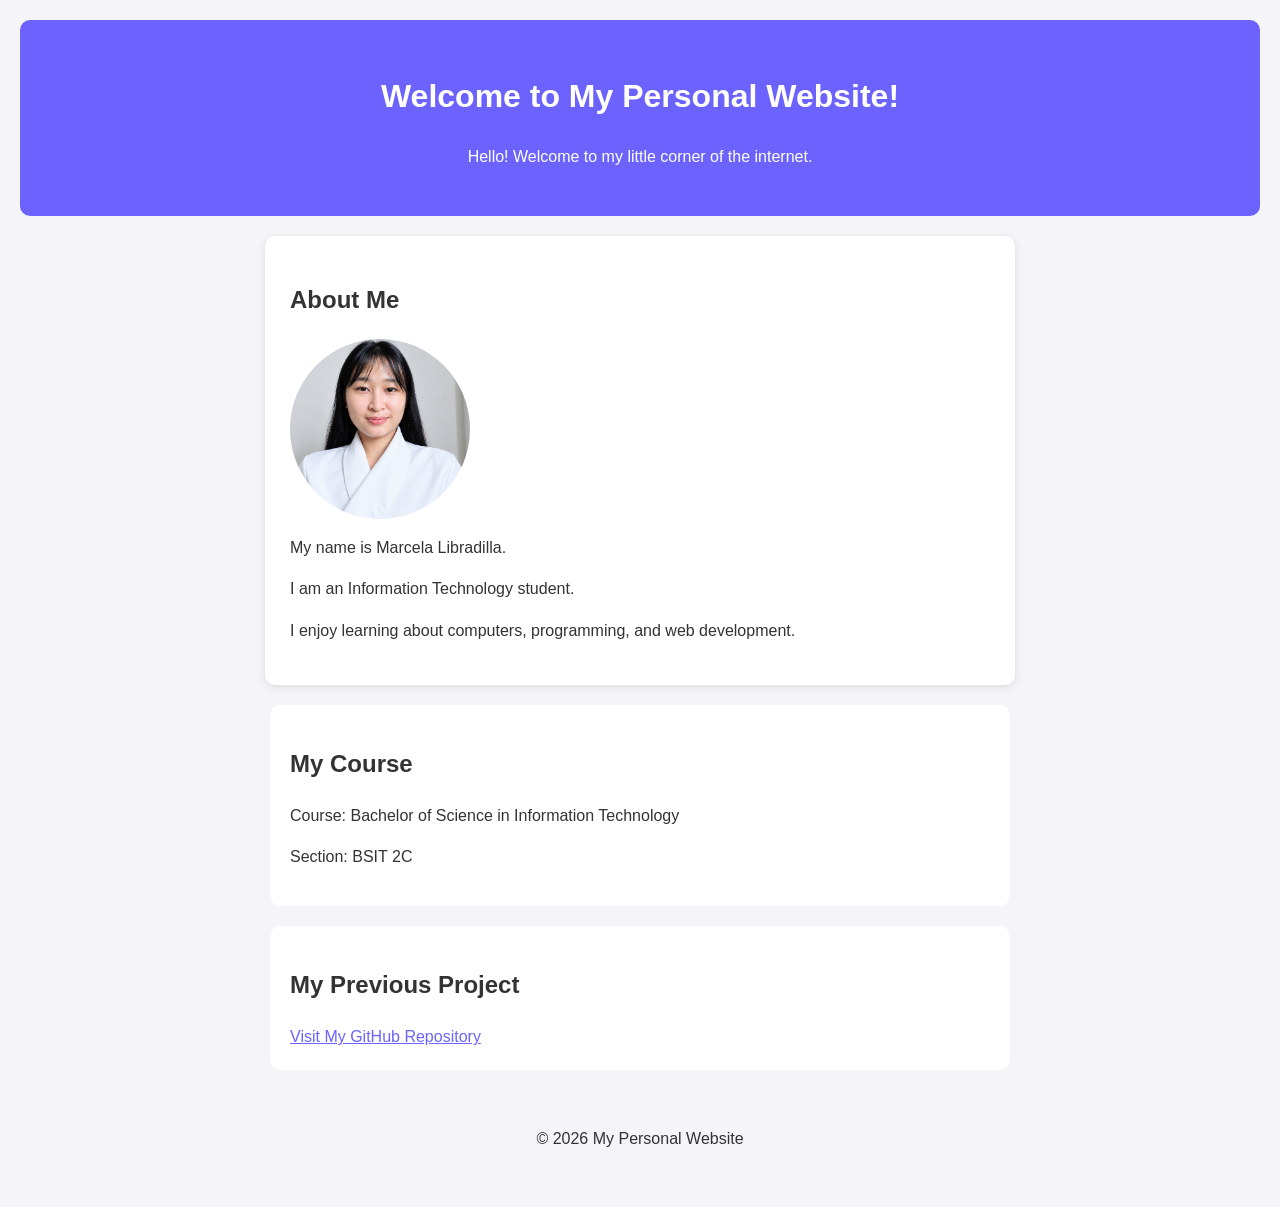
==== index.html @ e49437a1 "Change profile image source from JPG to PNG" ====
<!DOCTYPE html>
<html lang="en">
<head>
    <meta charset="UTF-8">
    <meta name="viewport" content="width=device-width, initial-scale=1.0">
    <title>My Personal Website</title>
    <link rel="stylesheet" href="style.css">
</head>
<body>

    <header>
        <h1>Welcome to My Personal Website!</h1>
        <p>Hello! Welcome to my little corner of the internet.</p>
    </header>

    <section class="about">
        <h2>About Me</h2>
        <img src="/profile.png"
     alt="My Profile Photo"
     class="profile-photo">
            
        <p>My name is Marcela Libradilla.</p>
        <p>I am an Information Technology student.</p>
        <p>I enjoy learning about computers, programming,
        and web development.</p>
    </section>

    <section>
        <h2>My Course</h2>
        <p>Course: Bachelor of Science in Information Technology</p>
        <p>Section: BSIT 2C</p>
    </section>

    <section>
        <h2>My Previous Project</h2>
        <a href="https://github.com/mclibradillastudent-cpu/github-desktop-practice">
            Visit My GitHub Repository
        </a>
    </section>

    <footer>
        <p>© 2026 My Personal Website</p>
    </footer>

</body>
</html>
---- style.css ----
/* General page design */
body 
{
    font-family: Arial, sans-serif;
    background-color: #f4f4f9;
    color: #333;
    margin: 0;
    padding: 20px;
    line-height: 1.6;
}

/* Header */
header 
{
    background-color: #6c63ff;
    color: white;
    text-align: center;
    padding: 30px;
    border-radius: 10px;
}

/* About section */
.about 
{
    background-color: white;
    padding: 25px;
    margin: 20px auto;
    max-width: 700px;
    border-radius: 10px;
    box-shadow: 0 2px 8px rgba(0,0,0,0.1);
}

/* Profile picture */
.about img 
{
    display: block;
    width: 180px;
    height: 180px;
    object-fit: cover;
    border-radius: 50%;
}

/* Other sections */
section 
{
    background-color: white;
    padding: 20px;
    margin: 20px auto;
    max-width: 700px;
    border-radius: 10px;
}

/* Links */
a {
    color: #6c63ff;
}

/* Footer */
footer 
{
    text-align: center;
    padding: 20px;
}
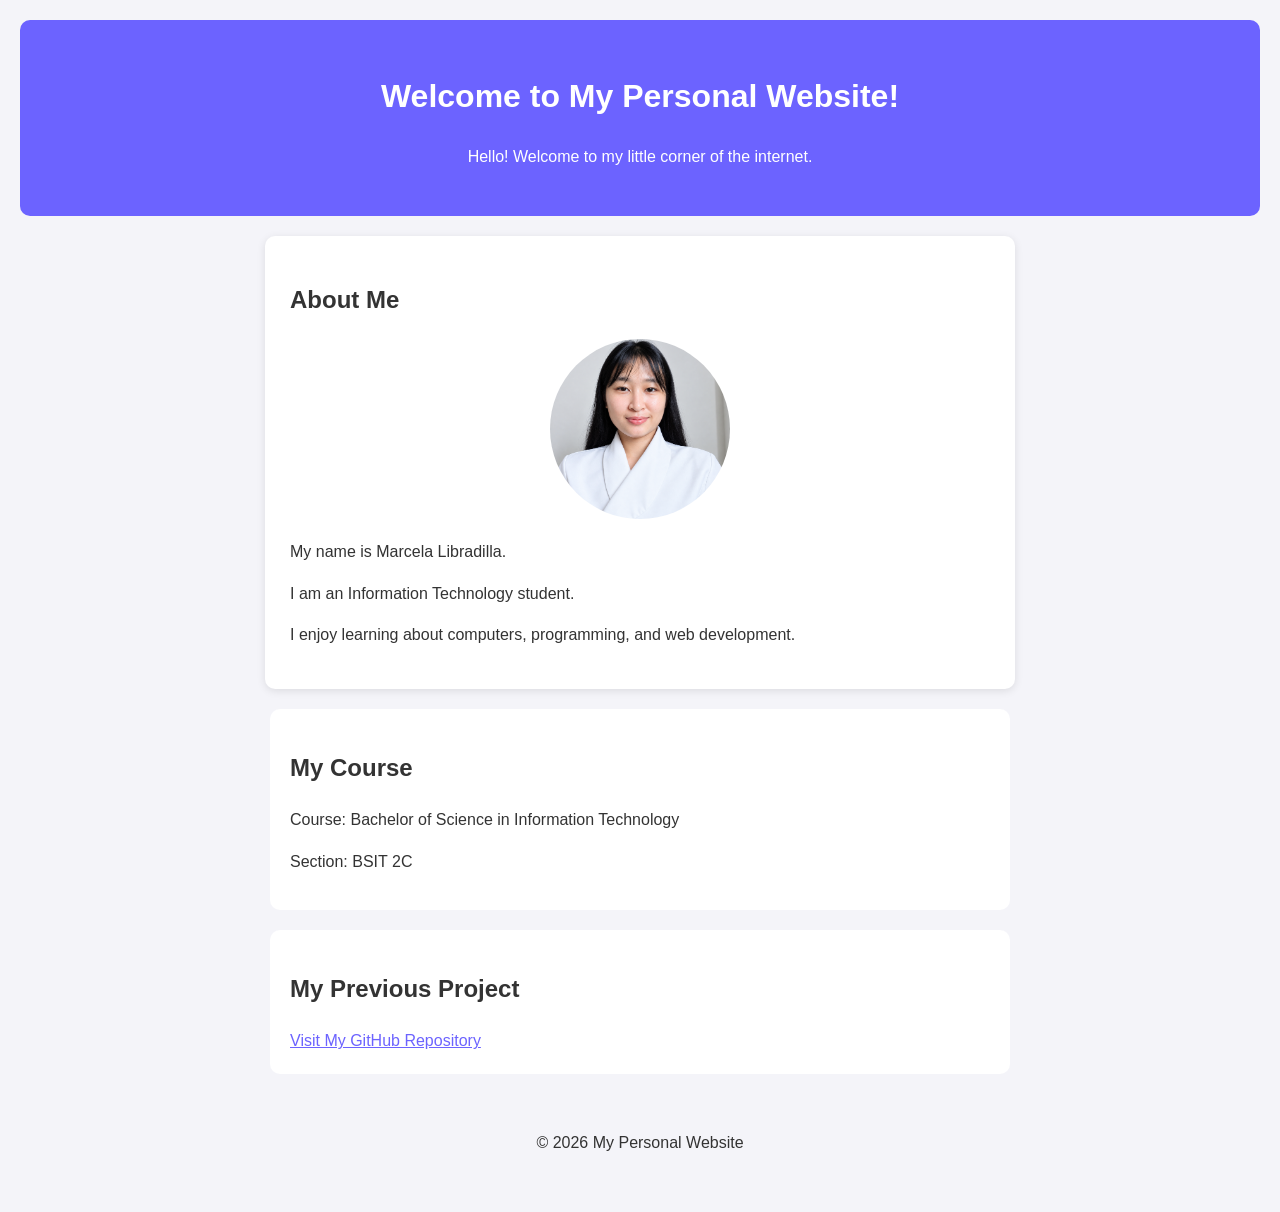
==== commit 4e859cd3: "fix profile photo display" ====
--- a/index.html
+++ b/index.html
@@ -43,5 +43,4 @@
     </footer>
 
 </body>
-</html>
-
+</html>
--- a/style.css
+++ b/style.css
@@ -1,7 +1,6 @@
 
 /* General page design */
-body 
-{
+body {
     font-family: Arial, sans-serif;
     background-color: #f4f4f9;
     color: #333;
@@ -11,8 +10,7 @@
 }
 
 /* Header */
-header 
-{
+header {
     background-color: #6c63ff;
     color: white;
     text-align: center;
@@ -21,8 +19,7 @@
 }
 
 /* About section */
-.about 
-{
+.about {
     background-color: white;
     padding: 25px;
     margin: 20px auto;
@@ -32,18 +29,17 @@
 }
 
 /* Profile picture */
-.about img 
-{
+.about img {
     display: block;
     width: 180px;
     height: 180px;
     object-fit: cover;
     border-radius: 50%;
+    margin: 20px auto;
 }
 
 /* Other sections */
-section 
-{
+section {
     background-color: white;
     padding: 20px;
     margin: 20px auto;
@@ -57,8 +53,7 @@
 }
 
 /* Footer */
-footer 
-{
+footer {
     text-align: center;
     padding: 20px;
 }
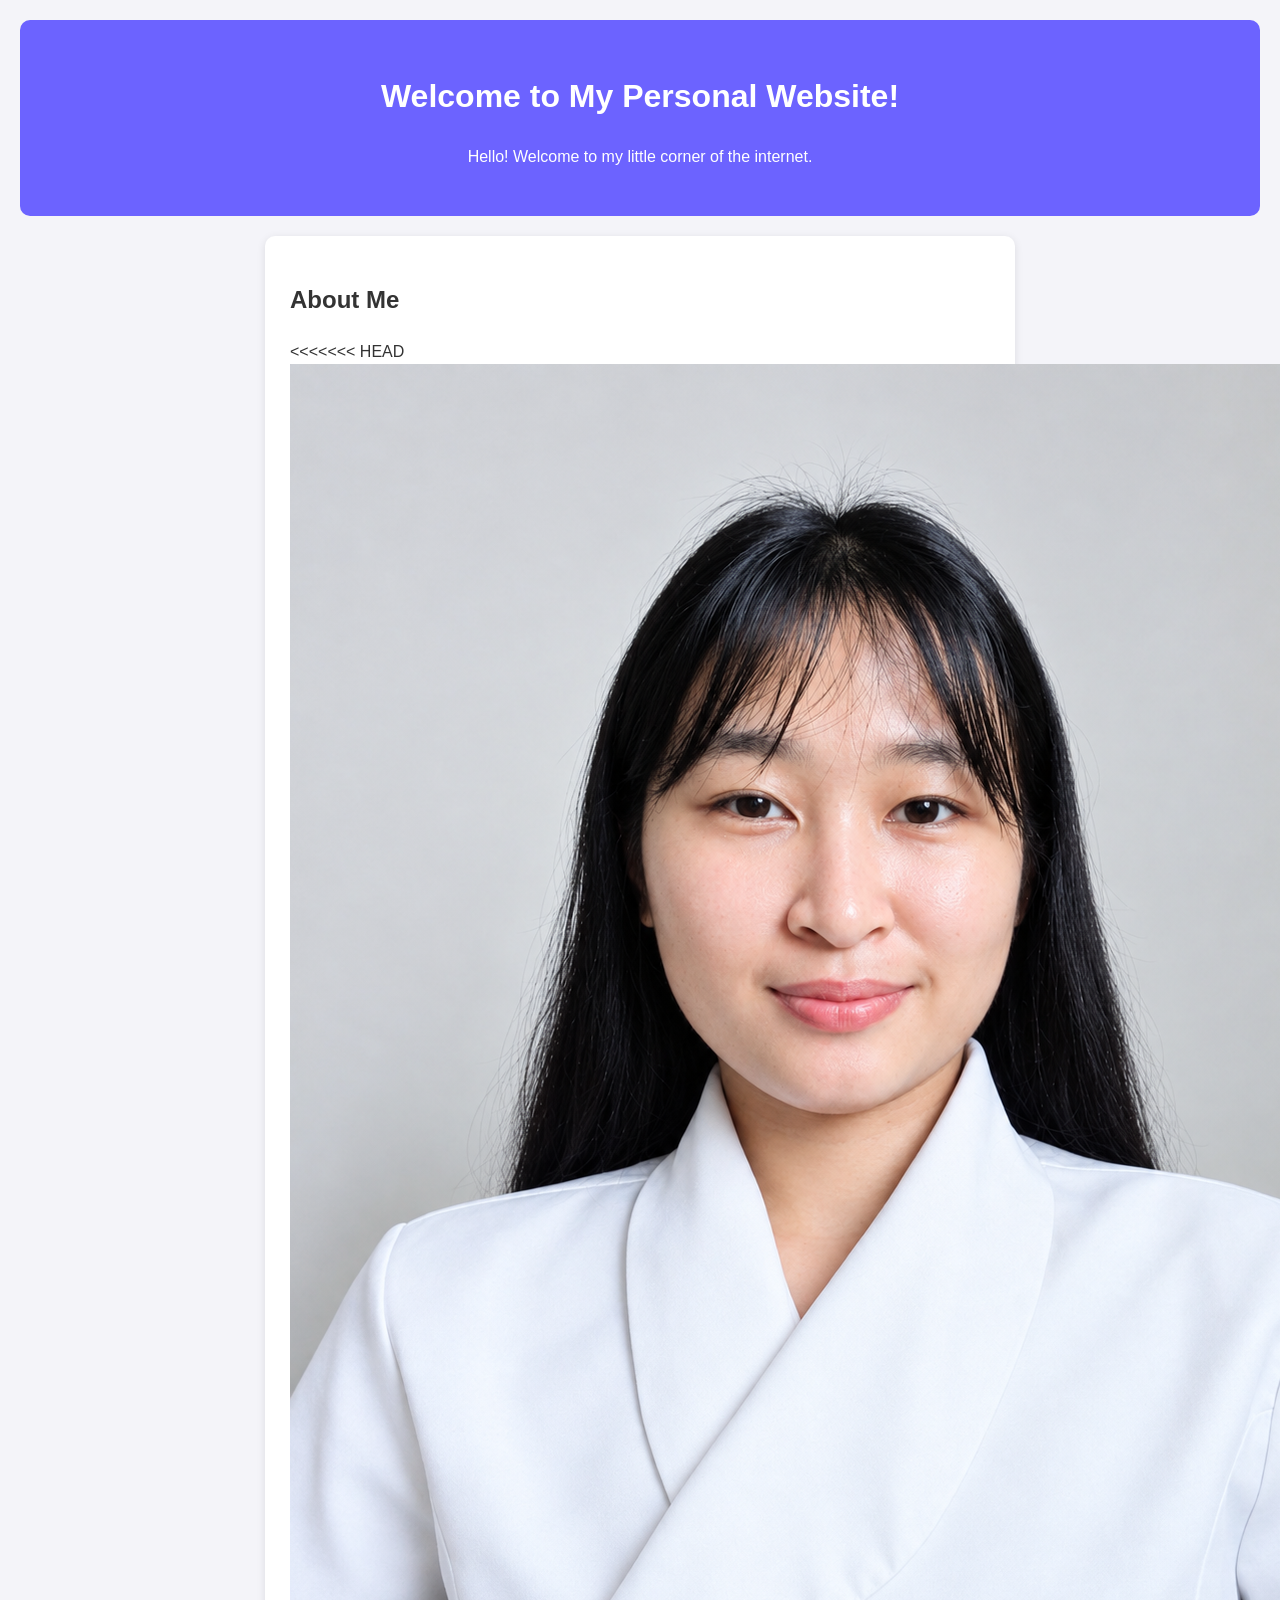
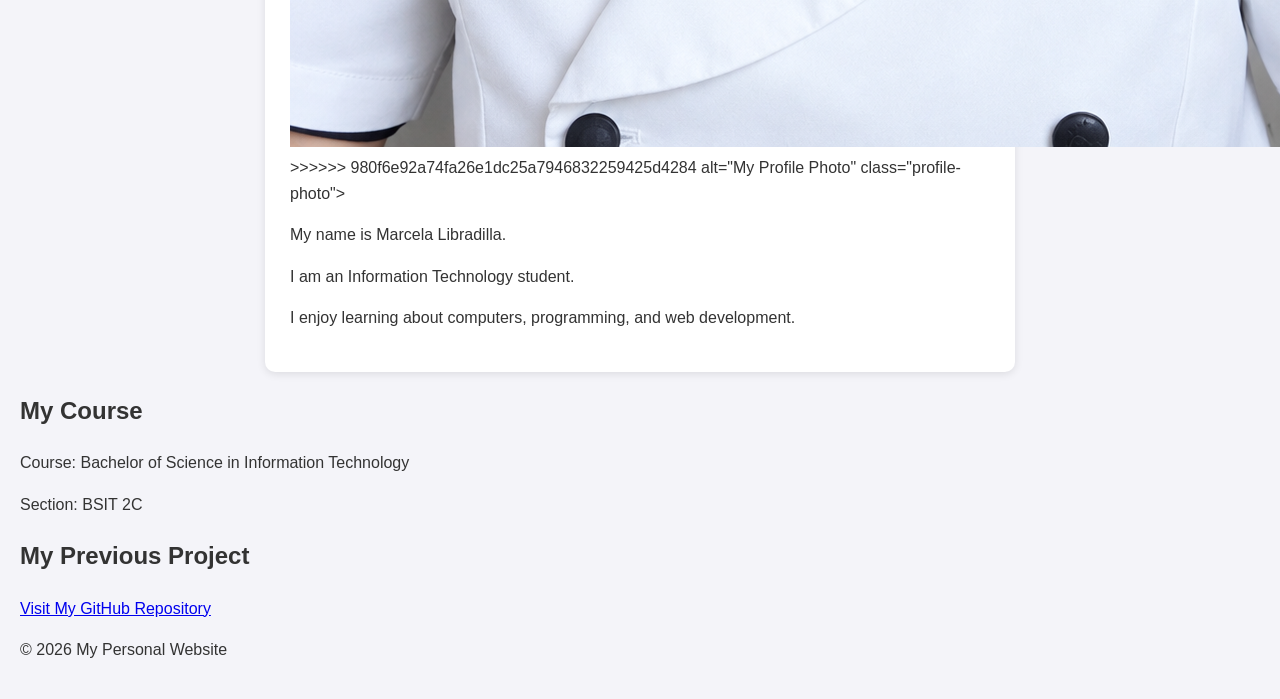
==== commit c4c2e433: "fix profile photo display" ====
--- a/index.html
+++ b/index.html
@@ -15,7 +15,11 @@
 
     <section class="about">
         <h2>About Me</h2>
+<<<<<<< HEAD
         <img src="/profile.png"
+=======
+        <img src="./profile.png"
+>>>>>>> 980f6e92a74fa26e1dc25a7946832259425d4284
      alt="My Profile Photo"
      class="profile-photo">
             
--- a/style.css
+++ b/style.css
@@ -1,6 +1,7 @@
 
 /* General page design */
-body {
+body 
+{
     font-family: Arial, sans-serif;
     background-color: #f4f4f9;
     color: #333;
@@ -10,7 +11,8 @@
 }
 
 /* Header */
-header {
+header 
+{
     background-color: #6c63ff;
     color: white;
     text-align: center;
@@ -19,7 +21,8 @@
 }
 
 /* About section */
-.about {
+.about 
+{
     background-color: white;
     padding: 25px;
     margin: 20px auto;
@@ -29,7 +32,12 @@
 }
 
 /* Profile picture */
+<<<<<<< HEAD
 .about img {
+=======
+.about img 
+{
+>>>>>>> 980f6e92a74fa26e1dc25a7946832259425d4284
     display: block;
     width: 180px;
     height: 180px;
@@ -39,7 +47,8 @@
 }
 
 /* Other sections */
-section {
+section 
+{
     background-color: white;
     padding: 20px;
     margin: 20px auto;
@@ -53,7 +62,8 @@
 }
 
 /* Footer */
-footer {
+footer 
+{
     text-align: center;
     padding: 20px;
 }
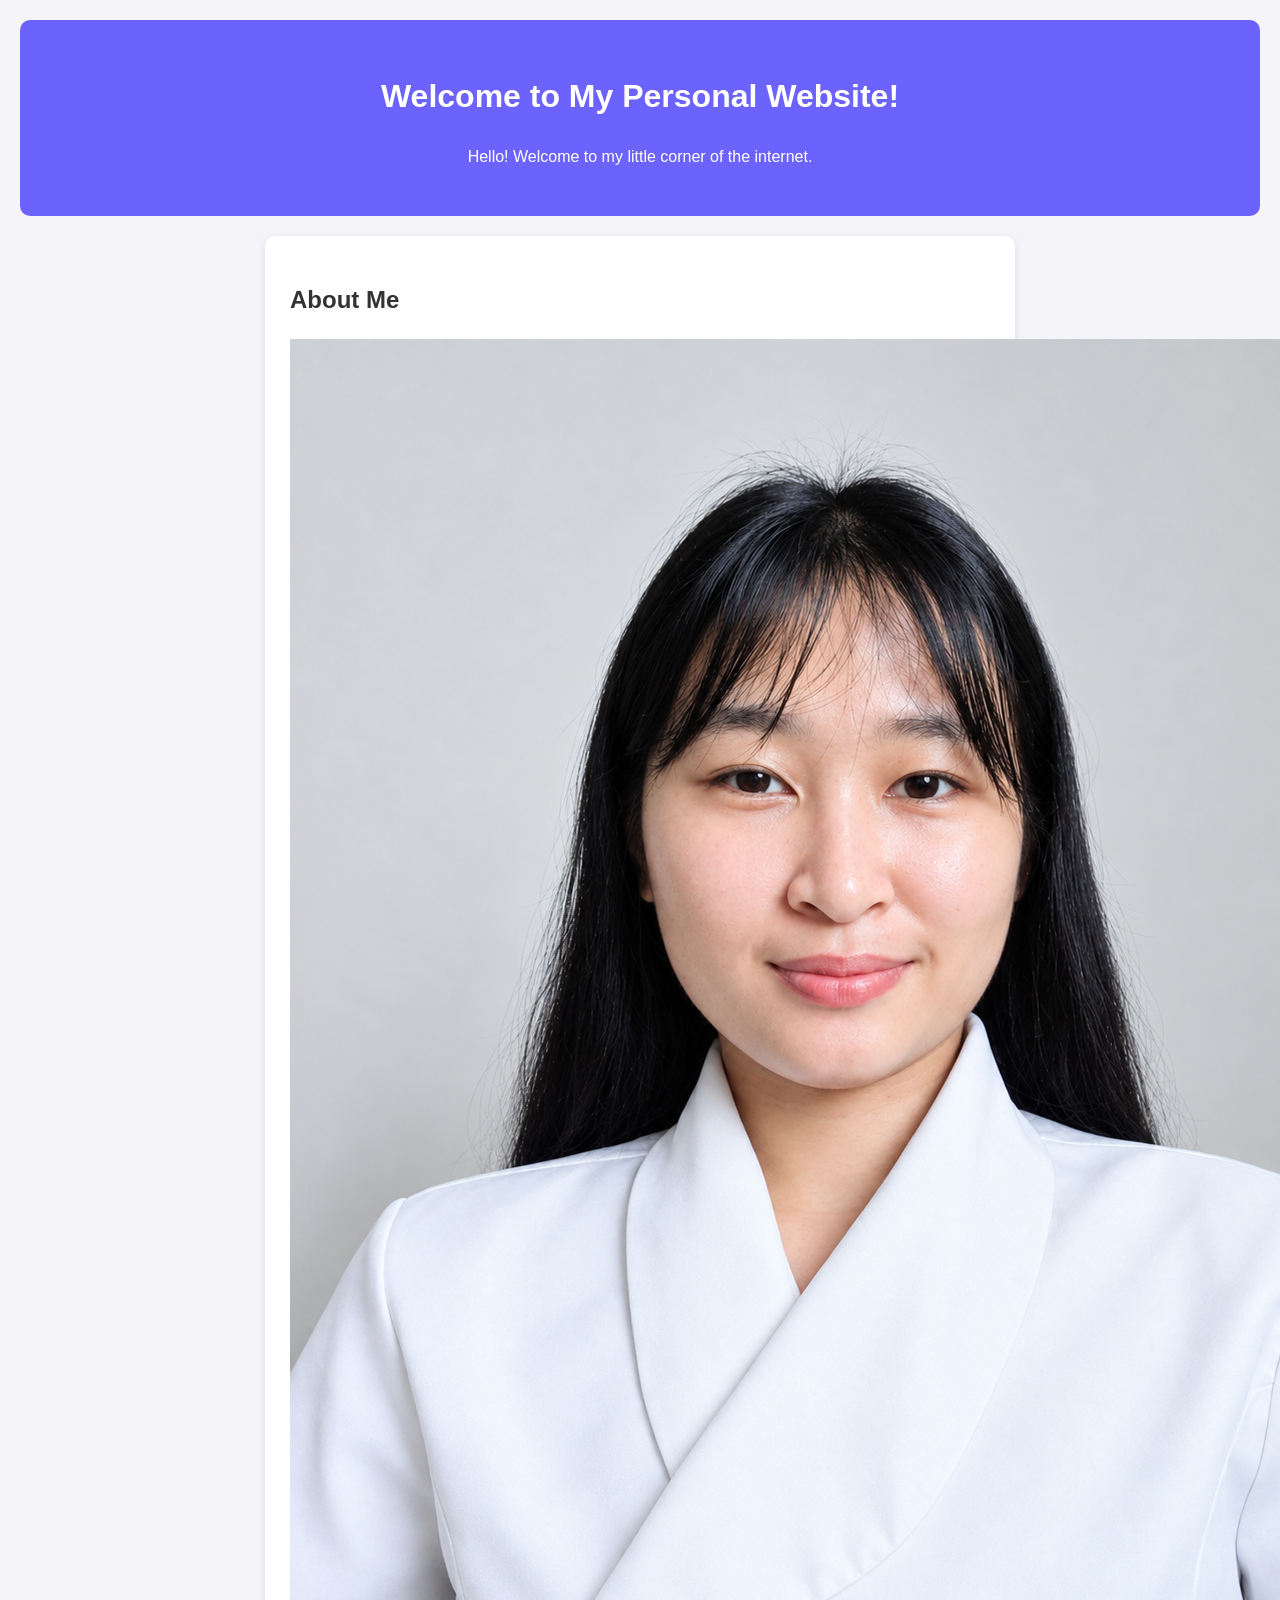
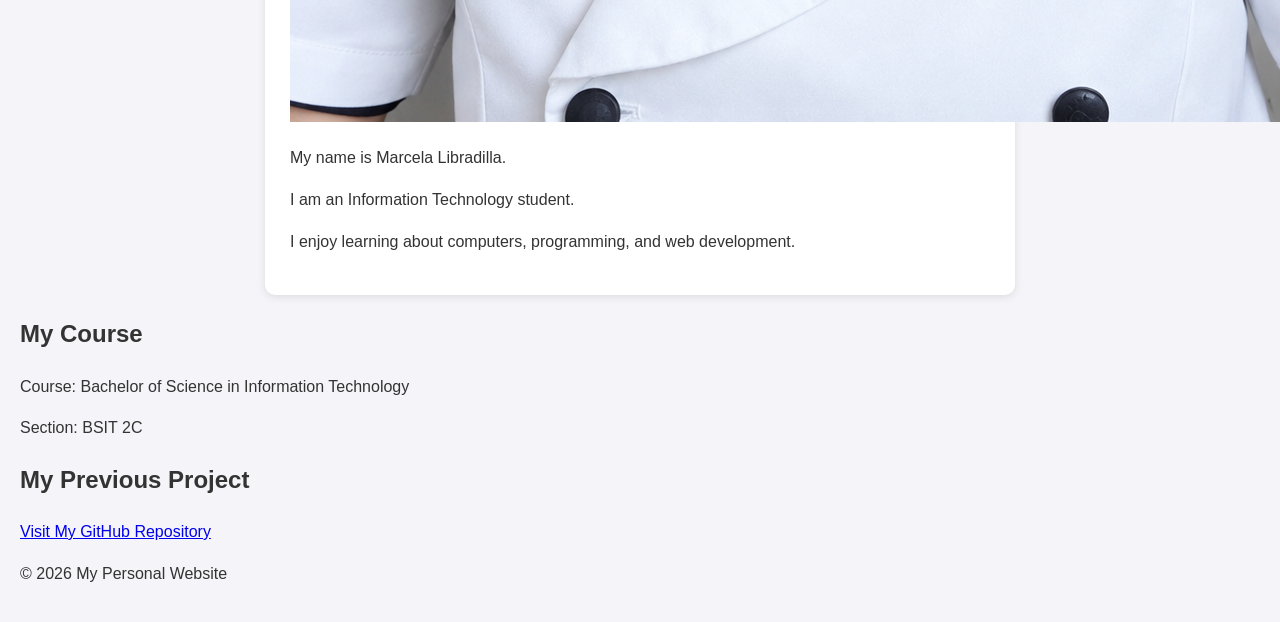
==== commit 3ddc59ed: "Fix image source path in About Me section Resolve image source path conflict in index.html." ====
--- a/index.html
+++ b/index.html
@@ -15,11 +15,7 @@
 
     <section class="about">
         <h2>About Me</h2>
-<<<<<<< HEAD
         <img src="/profile.png"
-=======
-        <img src="./profile.png"
->>>>>>> 980f6e92a74fa26e1dc25a7946832259425d4284
      alt="My Profile Photo"
      class="profile-photo">
             
@@ -47,4 +43,4 @@
     </footer>
 
 </body>
-</html>+</html>
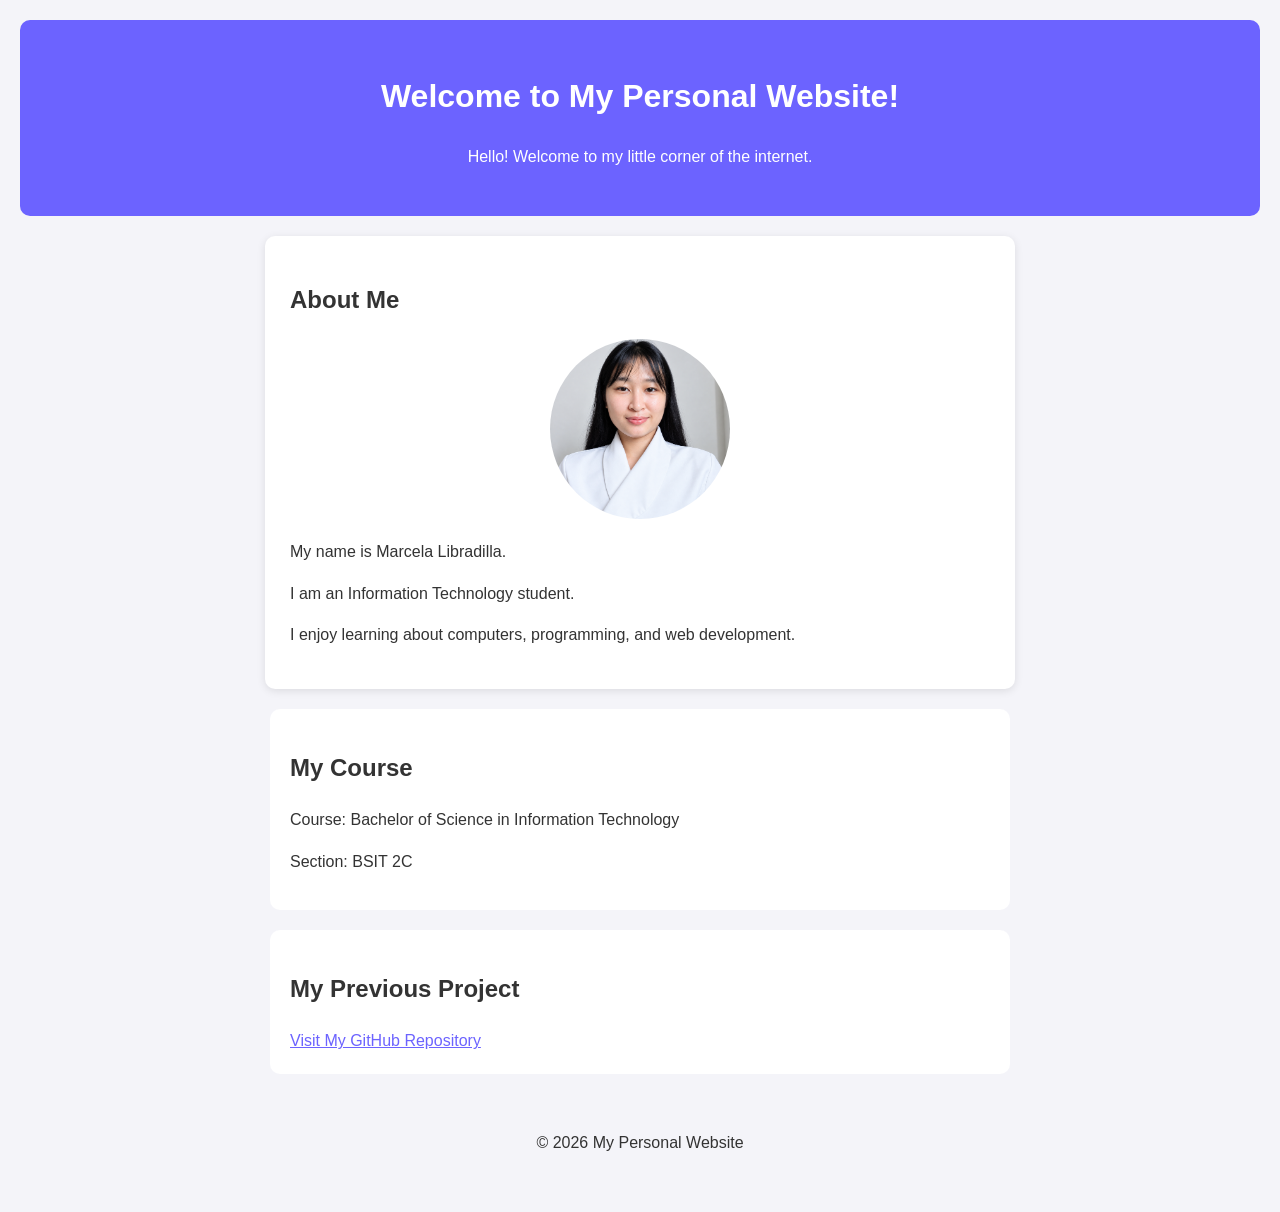
==== commit 73c7aabf: "fix profile photo display" ====
--- a/index.html
+++ b/index.html
@@ -15,7 +15,7 @@
 
     <section class="about">
         <h2>About Me</h2>
-        <img src="/profile.png"
+        <img src="./profile.png"
      alt="My Profile Photo"
      class="profile-photo">
             
@@ -43,4 +43,4 @@
     </footer>
 
 </body>
-</html>
+</html>
--- a/style.css
+++ b/style.css
@@ -32,12 +32,8 @@
 }
 
 /* Profile picture */
-<<<<<<< HEAD
-.about img {
-=======
 .about img 
 {
->>>>>>> 980f6e92a74fa26e1dc25a7946832259425d4284
     display: block;
     width: 180px;
     height: 180px;
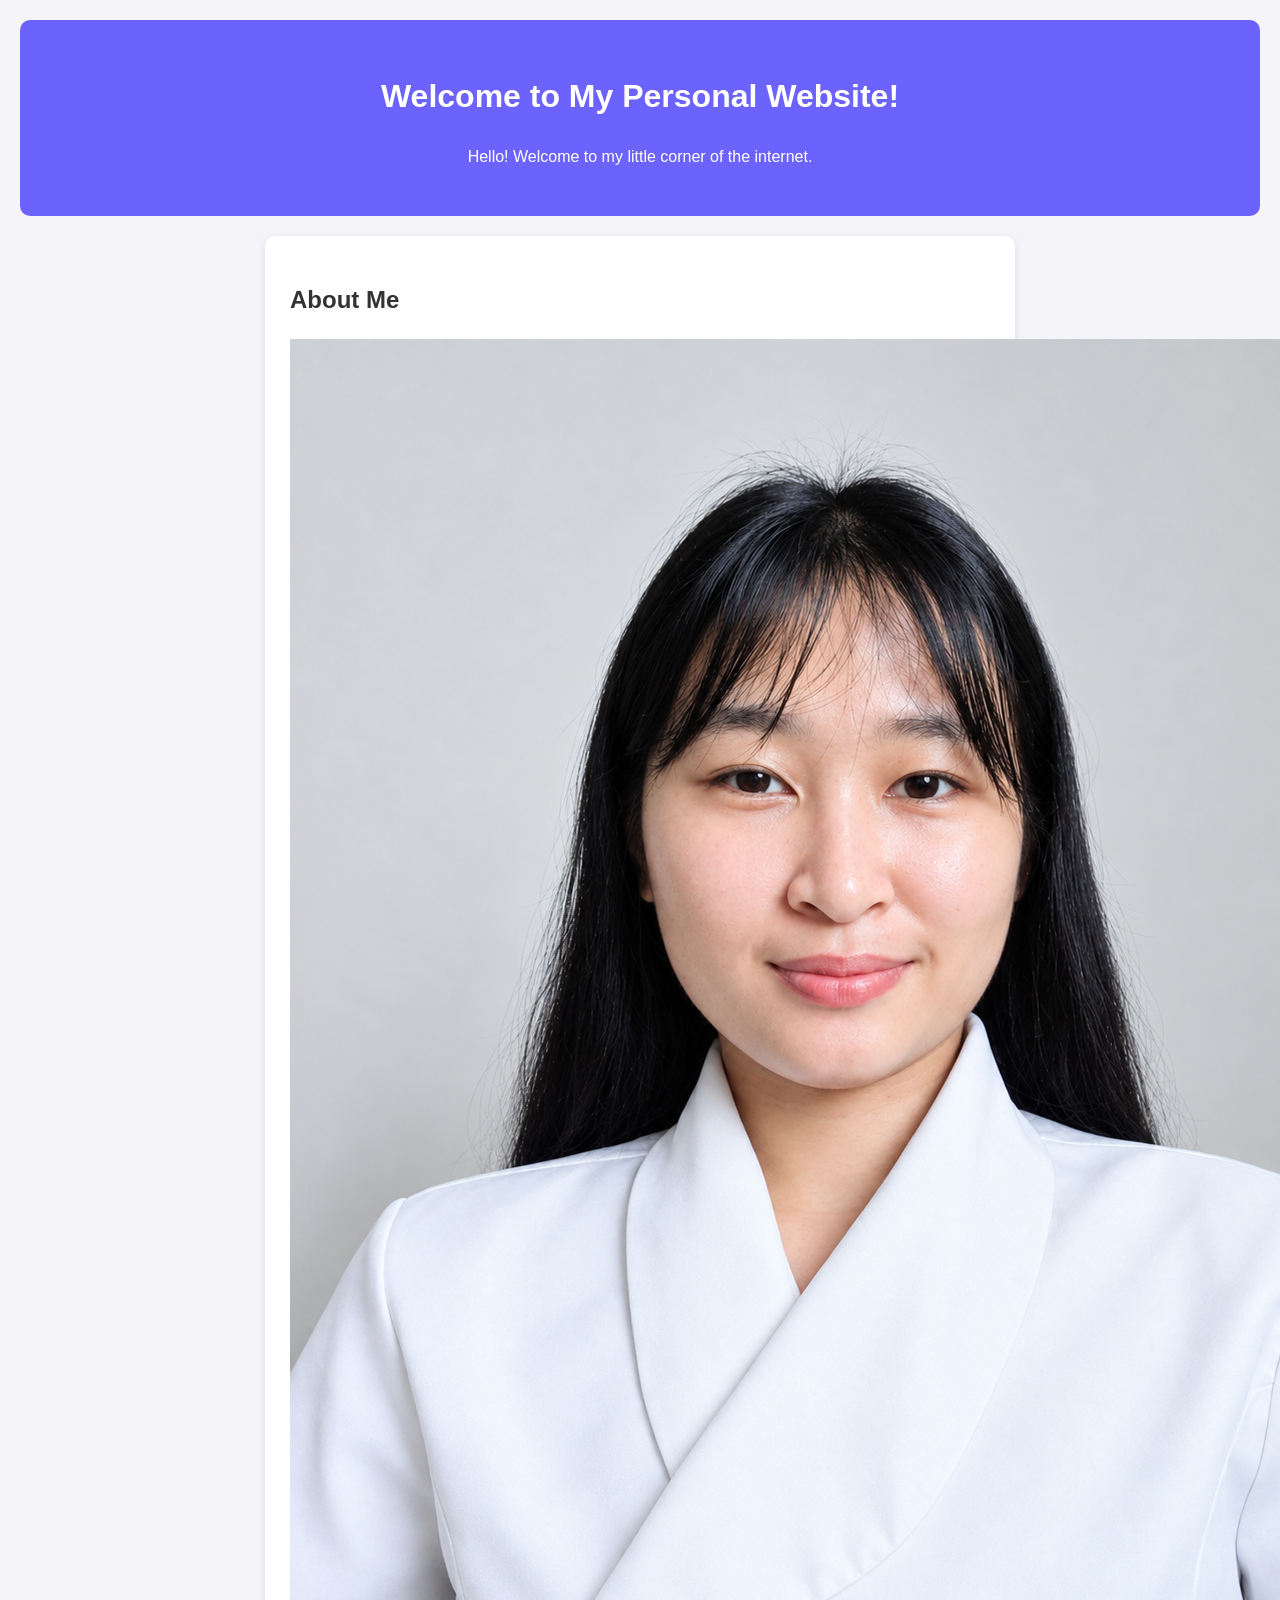
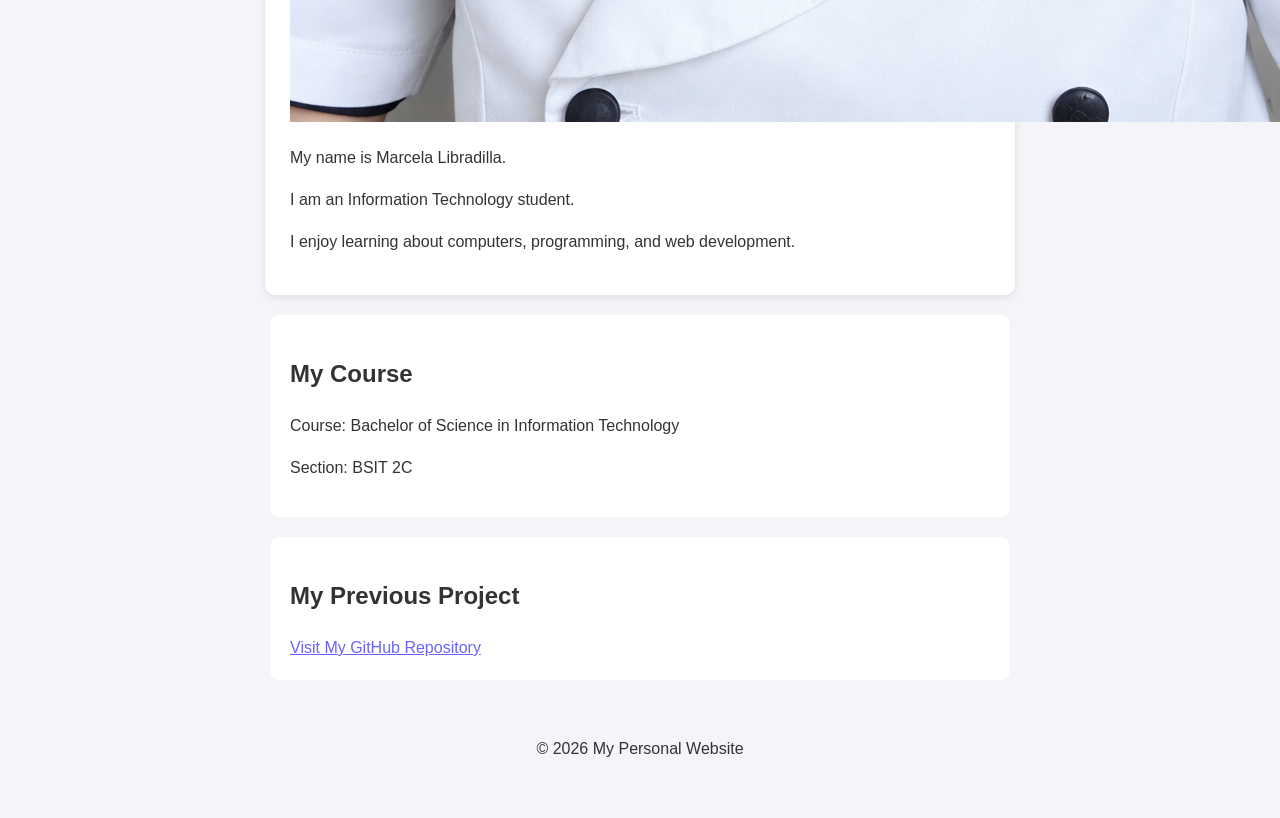
==== commit aa729410: "update the changes." ====
--- a/index.html
+++ b/index.html
@@ -43,4 +43,4 @@
     </footer>
 
 </body>
-</html>+</html>
--- a/style.css
+++ b/style.css
@@ -31,15 +31,13 @@
     box-shadow: 0 2px 8px rgba(0,0,0,0.1);
 }
 
-/* Profile picture */
-.about img 
+/* Profile picture */ 
 {
     display: block;
     width: 180px;
     height: 180px;
     object-fit: cover;
     border-radius: 50%;
-    margin: 20px auto;
 }
 
 /* Other sections */
